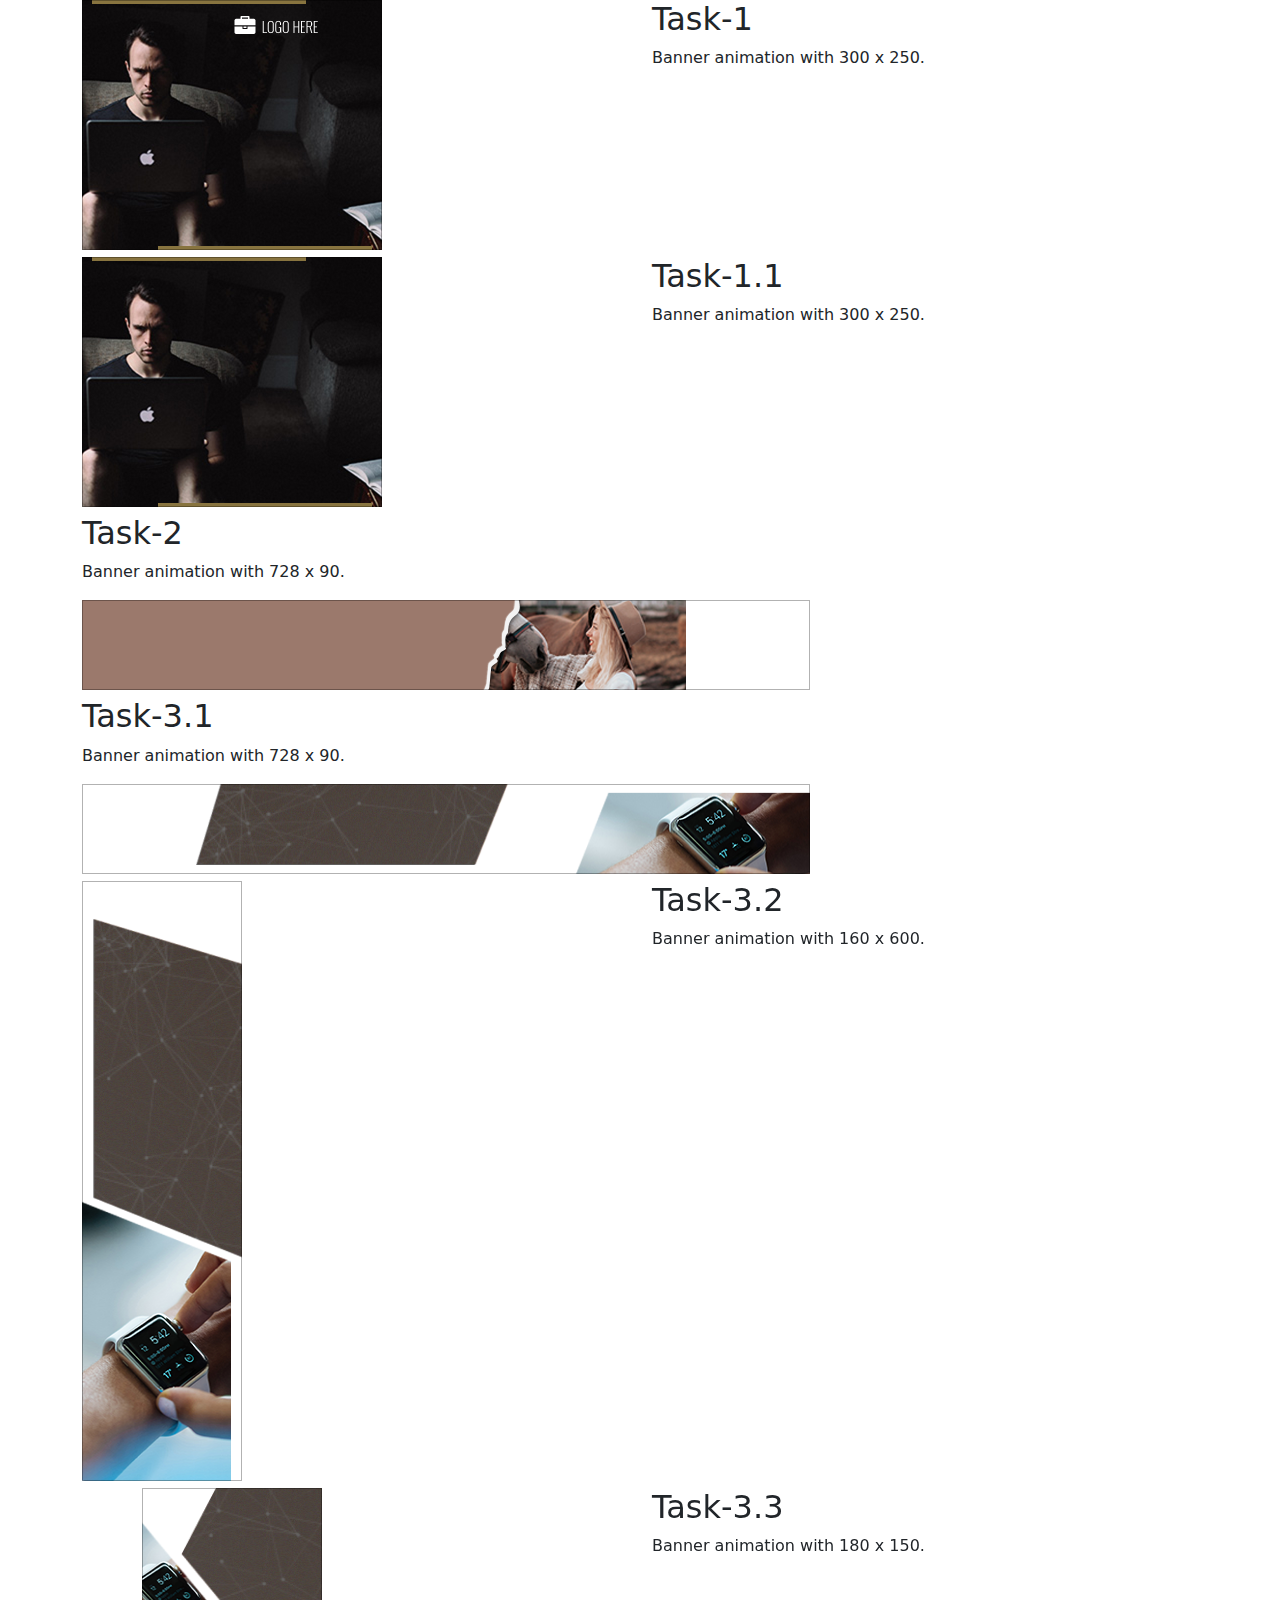
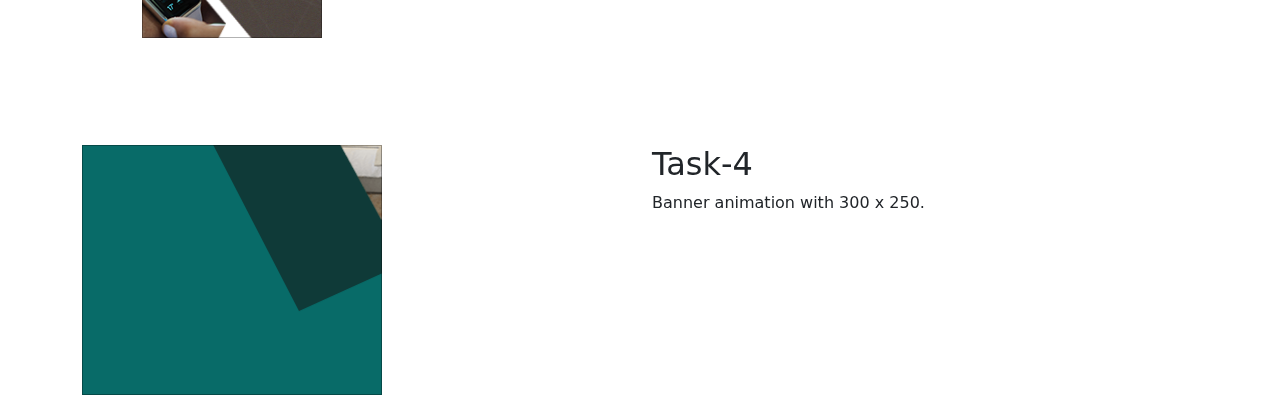
==== index.html @ c57952f7 "campaign." ====
<!DOCTYPE html>
<html lang="en">
  <head>
    <meta charset="UTF-8" />
    <meta http-equiv="X-UA-Compatible" content="IE=edge" />
    <meta name="viewport" content="width=device-width, initial-scale=1.0" />
    <title>Document</title>
    <link
      href="https://cdn.jsdelivr.net/npm/bootstrap@5.0.2/dist/css/bootstrap.min.css"
      rel="stylesheet"
    />
  </head>
  <body>
    <div class="container">
      <div class="row">
        <div class="col-6">
          <iframe
            src="anim-1/index.html"
            frameborder="0"
            width="300"
            height="250"
          ></iframe>
        </div>
        <div class="col-6">
          <h2>Task-1</h2>
          <p>Banner animation with 300 x 250.</p>
         
        </div>
      </div>
      <div class="row">
        <div class="col-6">
          <iframe
            src="anim-2/index.html"
            frameborder="0"
            width="300"
            height="250"
          ></iframe>
        </div>
        <div class="col-6">
          <h2>Task-1.1</h2>
          <p>Banner animation with 300 x 250.</p>
          
        </div>
      </div>
      <div class="row">
        <div class="col-12">
          <h2>Task-2</h2>
          <p>Banner animation with 728 x 90.</p>
          
        </div>
        <div class="col-12">
          <iframe
            src="task-2/index.html"
            frameborder="0"
            width="728"
            height="90"
          ></iframe>
        </div>
      </div>

      <div class="row">
        <div class="col-12">
          <h2>Task-3.1</h2>
          <p>Banner animation with 728 x 90.</p>
         
        </div>
        <div class="col-12">
          <iframe
            src="task-3.1-(728 x 90)/index.html"
            frameborder="0"
            width="728"
            height="90"
          ></iframe>
        </div>
      </div>

      <div class="row">
        <div class="col-6">
          <iframe
            src="task-3.2-(160 x 600)/index.html"
            frameborder="0"
            width="160"
            height="600"
          ></iframe>
        </div>
        <div class="col-6">
          <h2>Task-3.2</h2>
          <p>Banner animation with 160 x 600.</p>
          
        </div>
      </div>
      <div class="row">
        <div class="col-6">
          <iframe
            src="task-3.3-(180 x 150)/index.html"
            frameborder="0"
            width="300"
            height="250"
          ></iframe>
        </div>
        <div class="col-6">
          <h2>Task-3.3</h2>
          <p>Banner animation with 180 x 150.</p>
          
        </div>
      </div>
      <div class="row">
        <div class="col-6">
          <iframe
            src="task-4/index.html"
            frameborder="0"
            width="300"
            height="250"
          ></iframe>
        </div>
        <div class="col-6">
          <h2>Task-4</h2>
          <p>Banner animation with 300 x 250.</p>
          
        </div>
      </div>
    </div>
  </body>
</html>
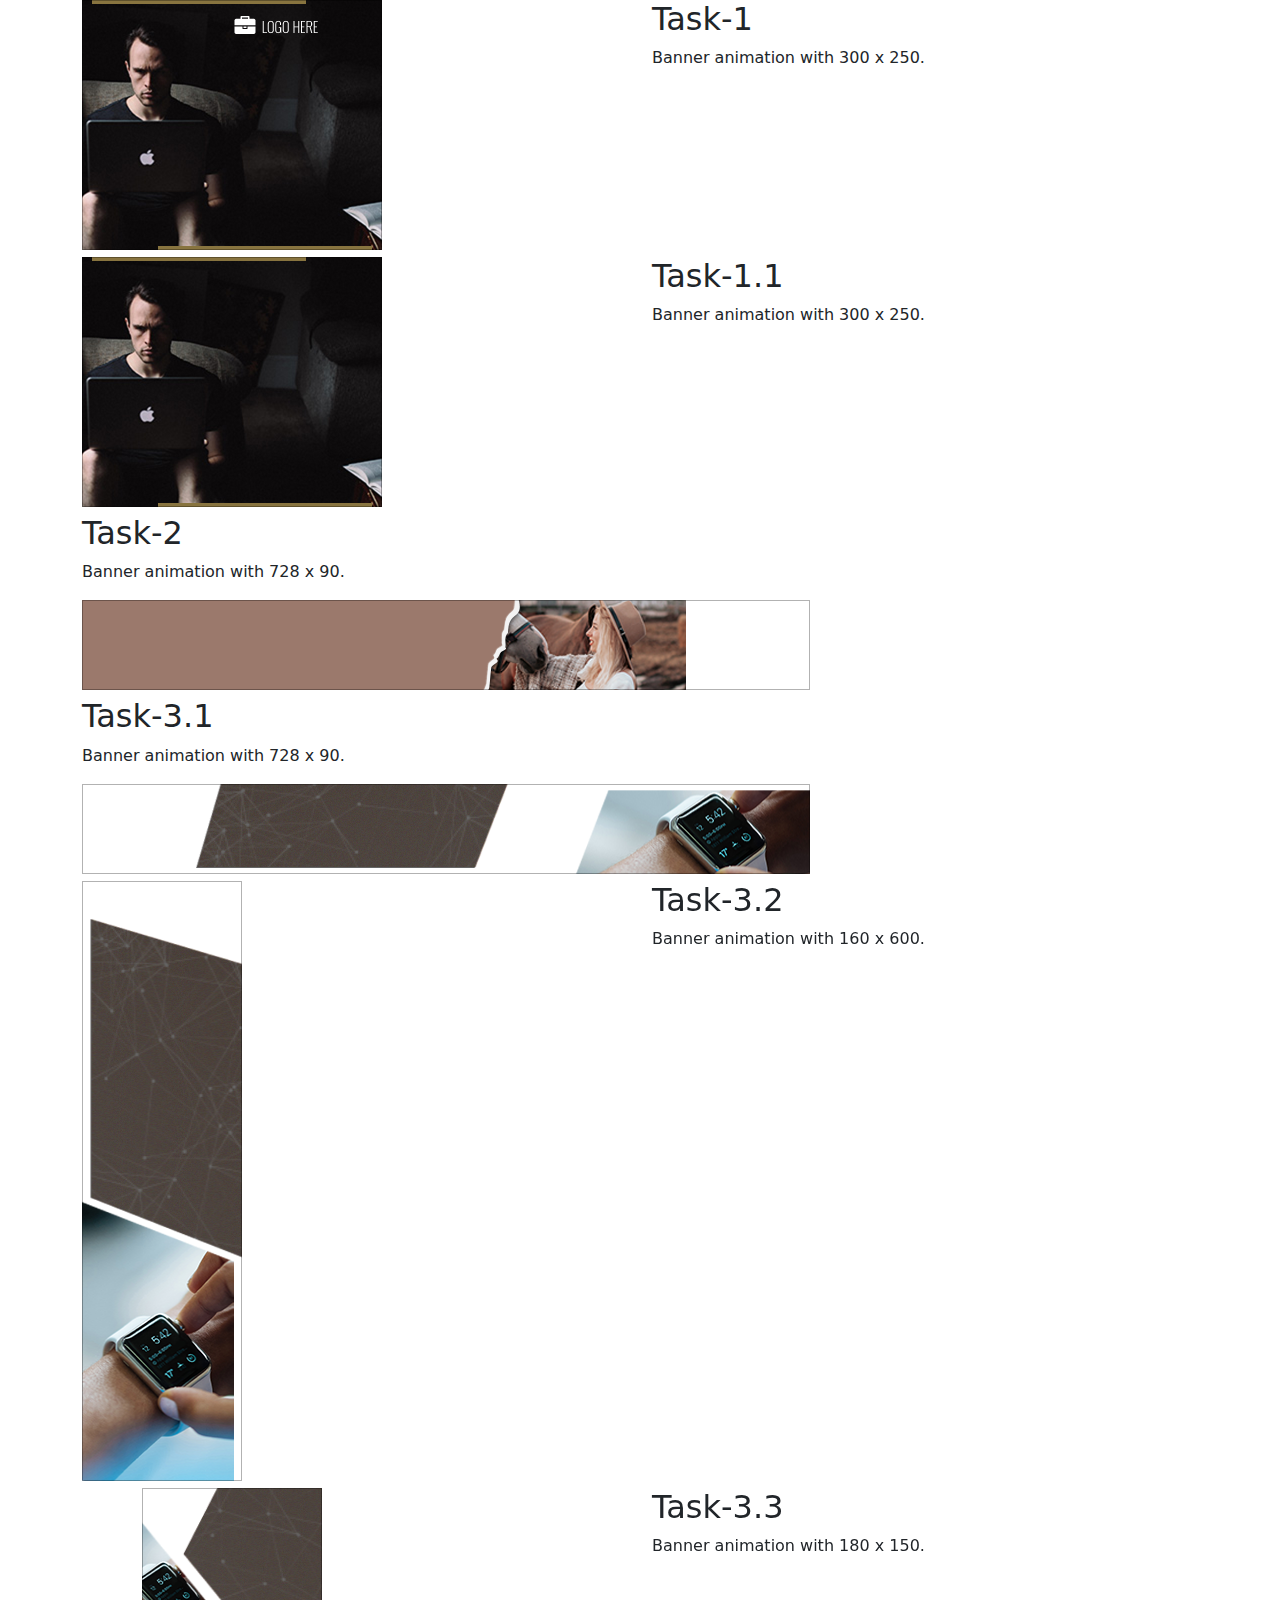
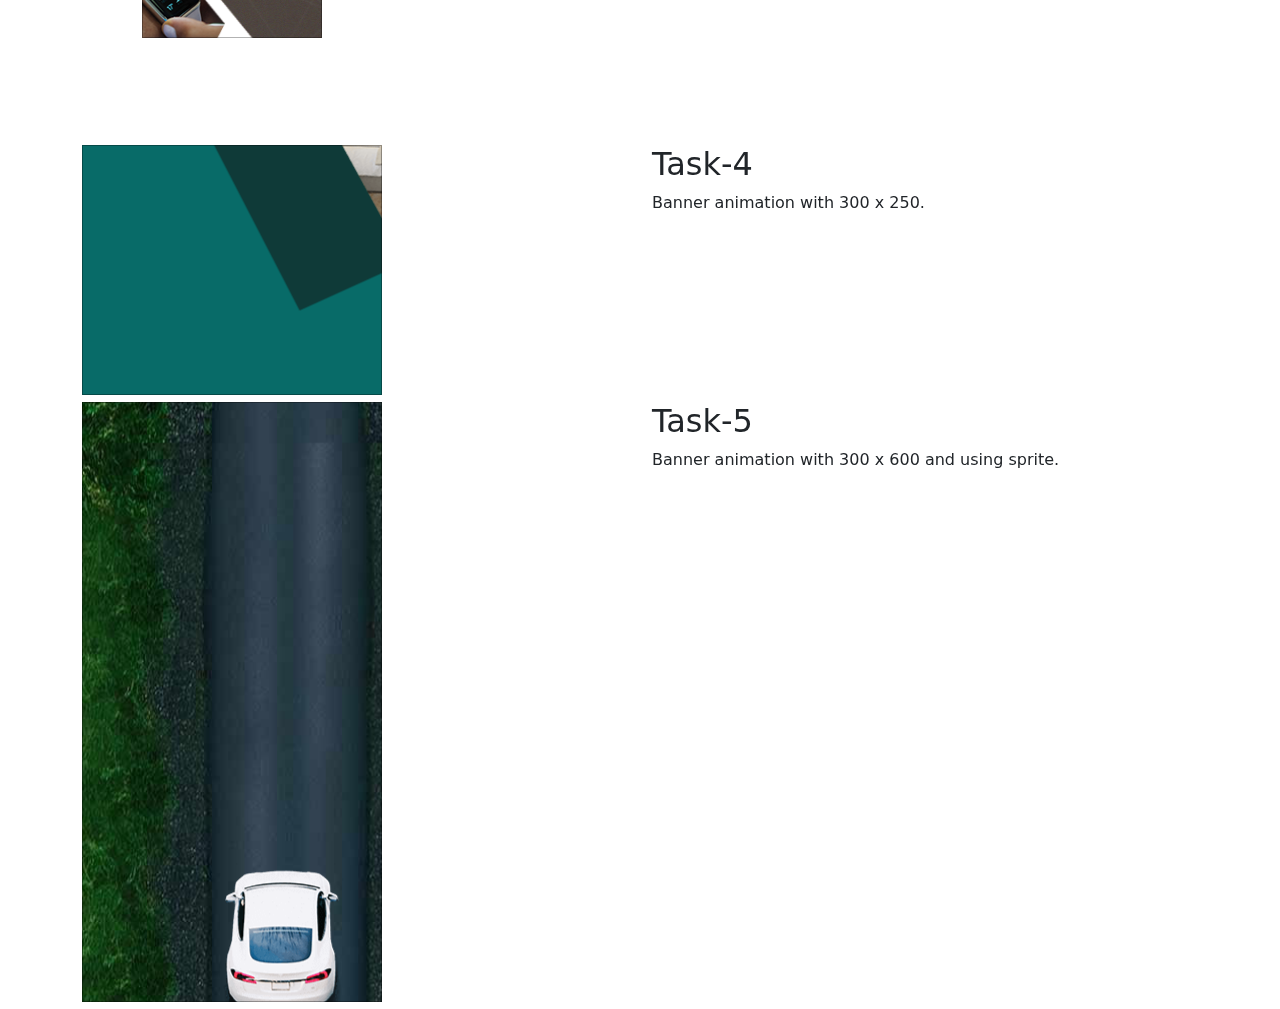
==== commit d634c9ba: "campaign.." ====
--- a/index.html
+++ b/index.html
@@ -24,7 +24,6 @@
         <div class="col-6">
           <h2>Task-1</h2>
           <p>Banner animation with 300 x 250.</p>
-         
         </div>
       </div>
       <div class="row">
@@ -39,14 +38,12 @@
         <div class="col-6">
           <h2>Task-1.1</h2>
           <p>Banner animation with 300 x 250.</p>
-          
         </div>
       </div>
       <div class="row">
         <div class="col-12">
           <h2>Task-2</h2>
           <p>Banner animation with 728 x 90.</p>
-          
         </div>
         <div class="col-12">
           <iframe
@@ -62,7 +59,6 @@
         <div class="col-12">
           <h2>Task-3.1</h2>
           <p>Banner animation with 728 x 90.</p>
-         
         </div>
         <div class="col-12">
           <iframe
@@ -86,7 +82,6 @@
         <div class="col-6">
           <h2>Task-3.2</h2>
           <p>Banner animation with 160 x 600.</p>
-          
         </div>
       </div>
       <div class="row">
@@ -101,7 +96,6 @@
         <div class="col-6">
           <h2>Task-3.3</h2>
           <p>Banner animation with 180 x 150.</p>
-          
         </div>
       </div>
       <div class="row">
@@ -116,7 +110,21 @@
         <div class="col-6">
           <h2>Task-4</h2>
           <p>Banner animation with 300 x 250.</p>
-          
+        </div>
+      </div>
+
+      <div class="row">
+        <div class="col-6">
+          <iframe
+            src="task-5/index.html"
+            frameborder="0"
+            width="300"
+            height="600"
+          ></iframe>
+        </div>
+        <div class="col-6">
+          <h2>Task-5</h2>
+          <p>Banner animation with 300 x 600 and using sprite.</p>
         </div>
       </div>
     </div>
